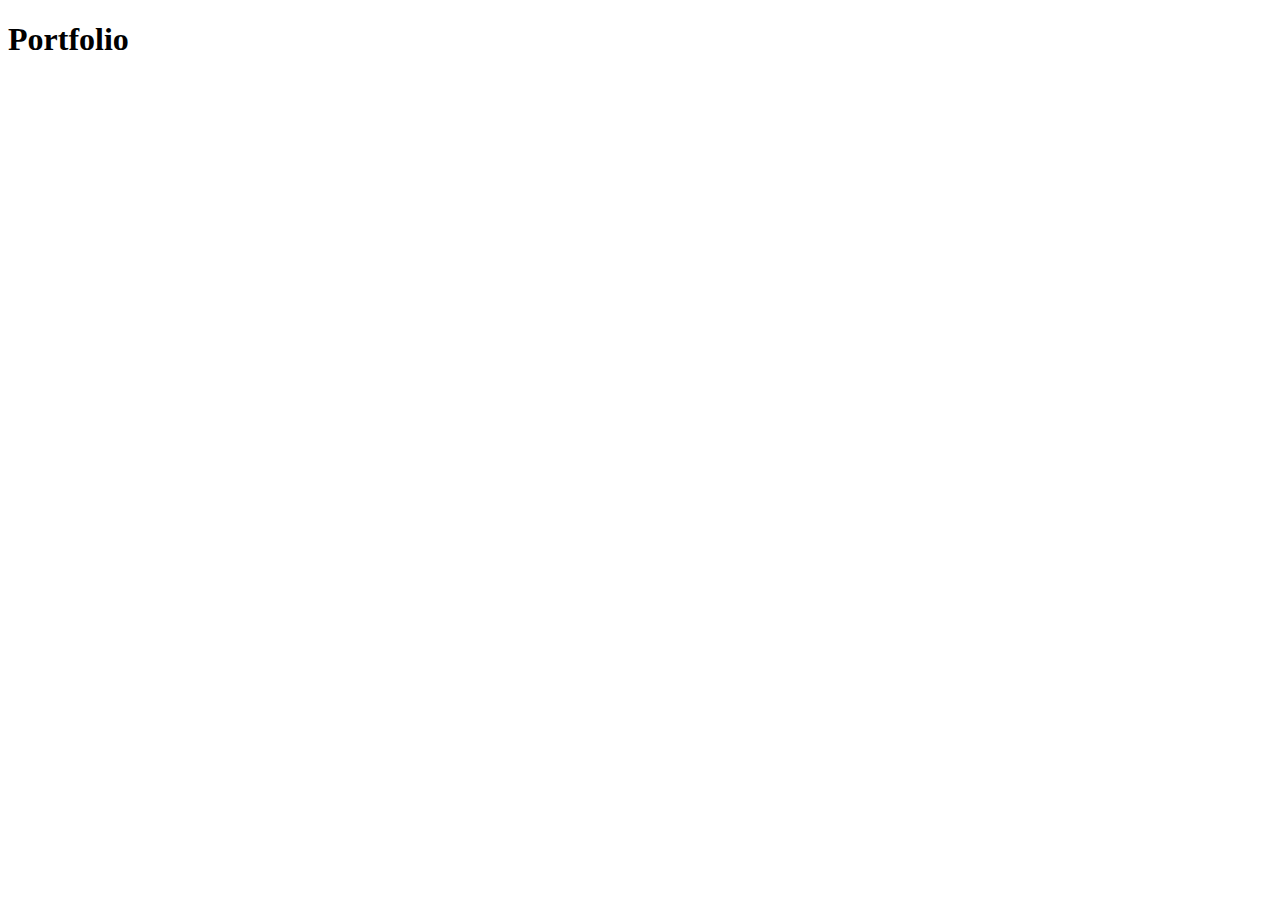
==== portfolio.html @ c39f55a8 "Create templates for css and Portf-page" ====
<!DOCTYPE html>
<html lang="en">
  <head>
    <meta charset="UTF-8" />
    <meta http-equiv="X-UA-Compatible" content="IE=edge" />
    <meta name="viewport" content="width=device-width, initial-scale=1.0" />
    <title>Portfolio page</title>
    <link rel="stylesheet" href="./css/common.css" />
    <link rel="stylesheet" href="./css/styles.css" />
  </head>
  <body>
    <h1>Portfolio</h1>
  </body>
</html>
---- css/styles.css ----
:root {
    --primary-text-color: (white);
    --title-text-color: ();
    --accent-color: ();
}

/*  Site nav */
.site-nav .link {
    color: var(--accent-color)
}

.site-nav .link:hover,
.site-nav .link:focus{
    color: var(--title-text-color);
}

/* Hero */
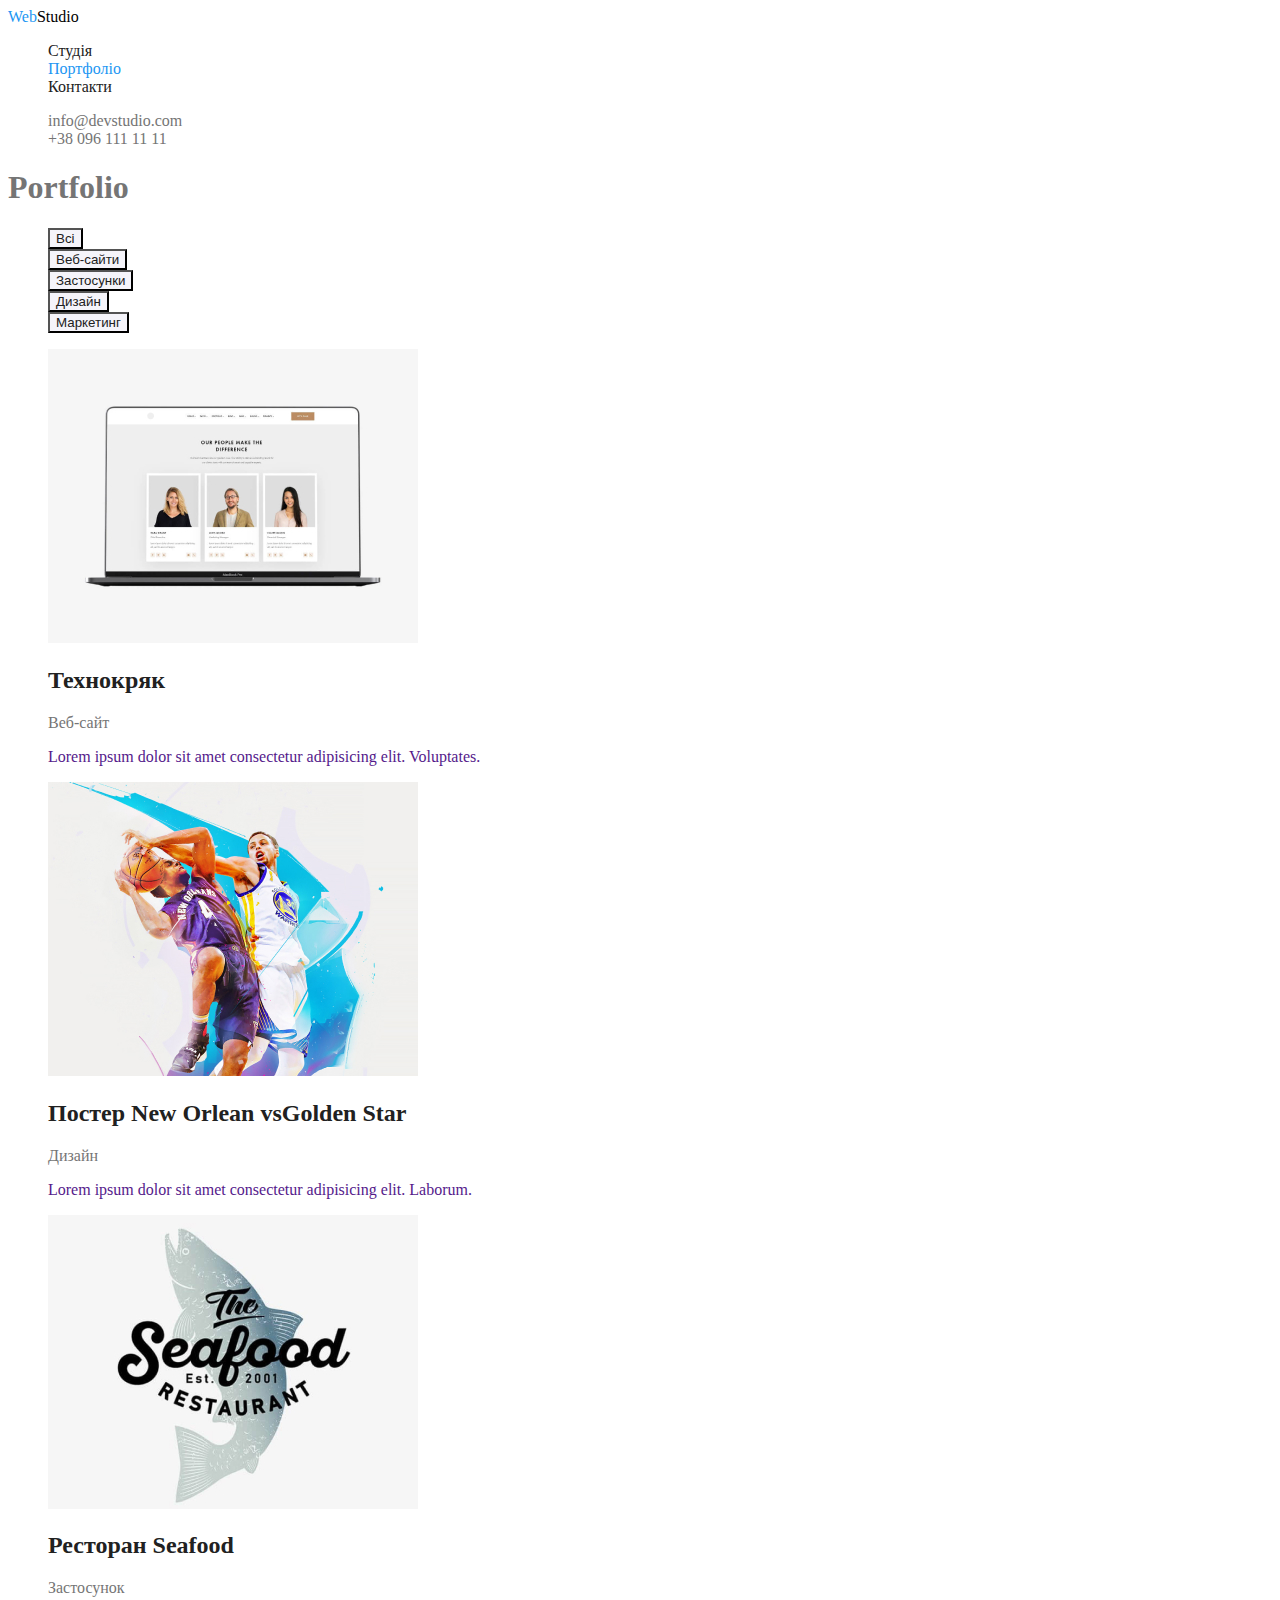
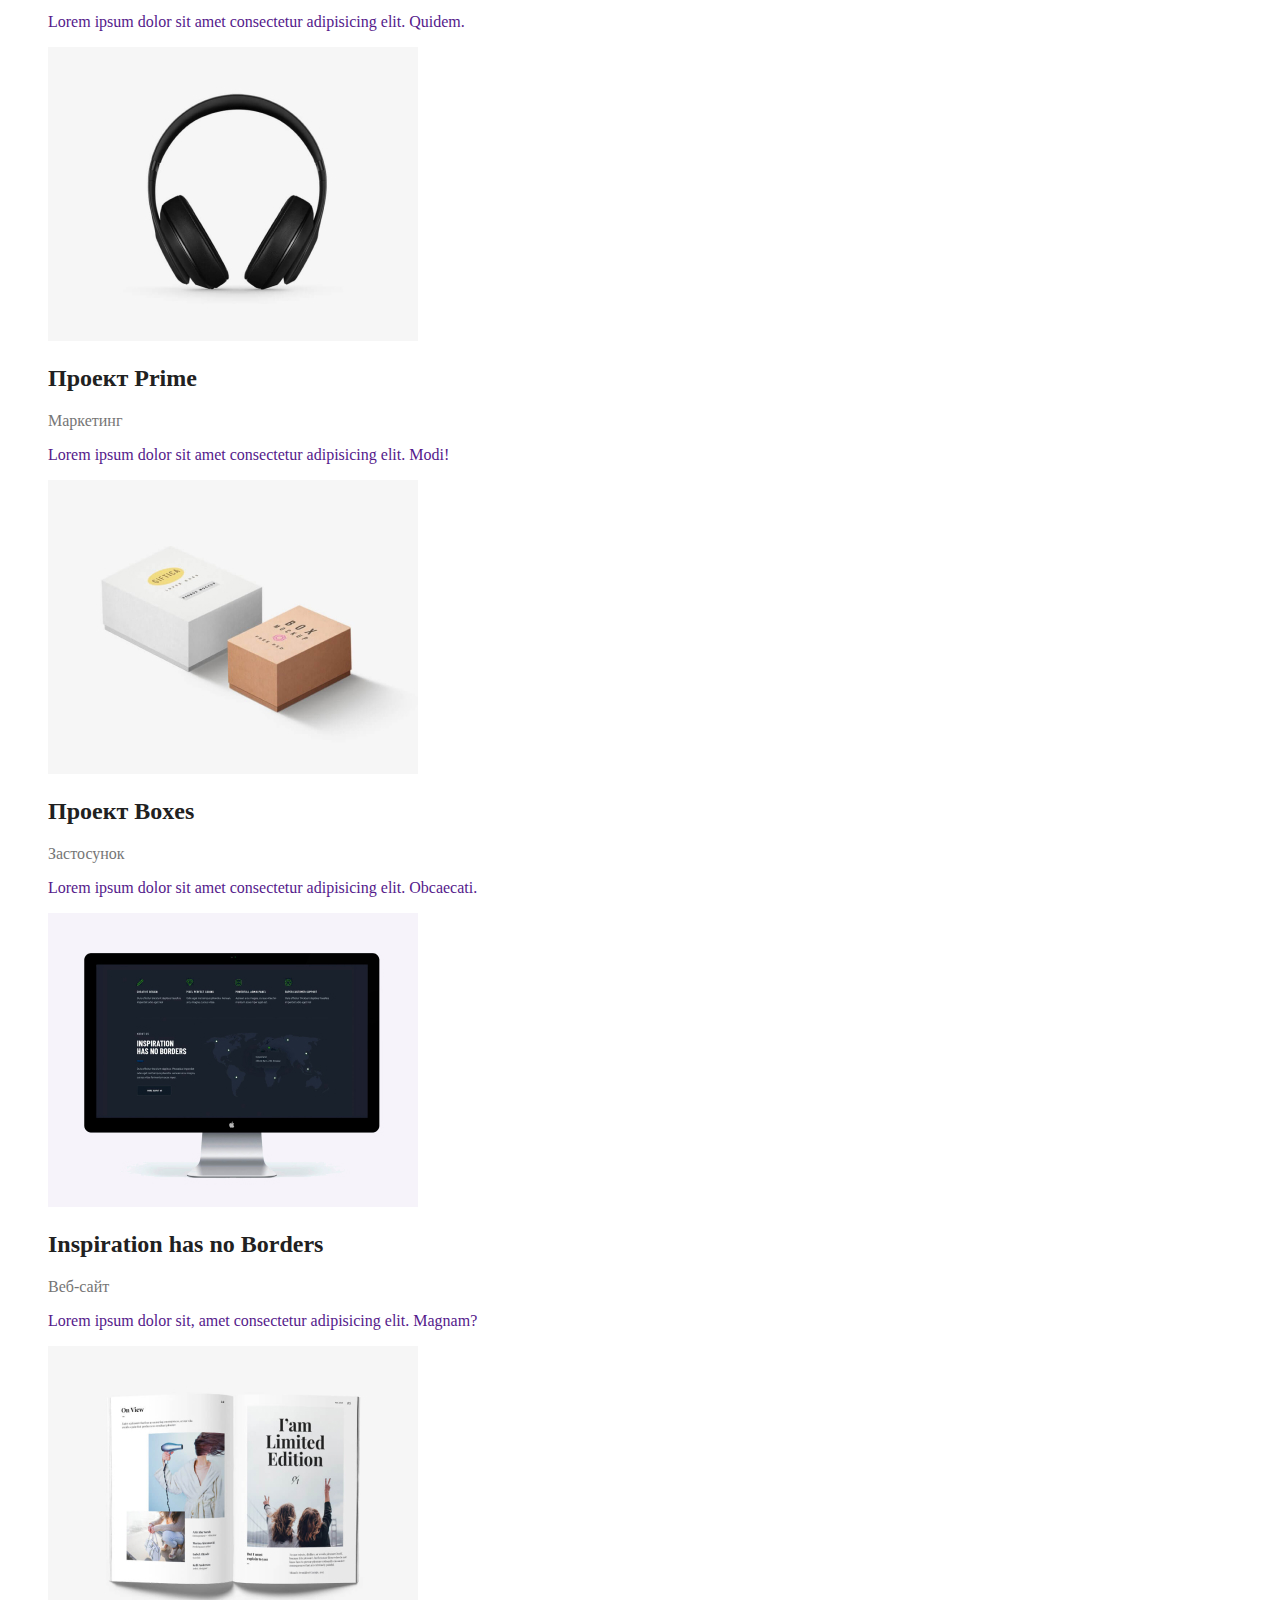
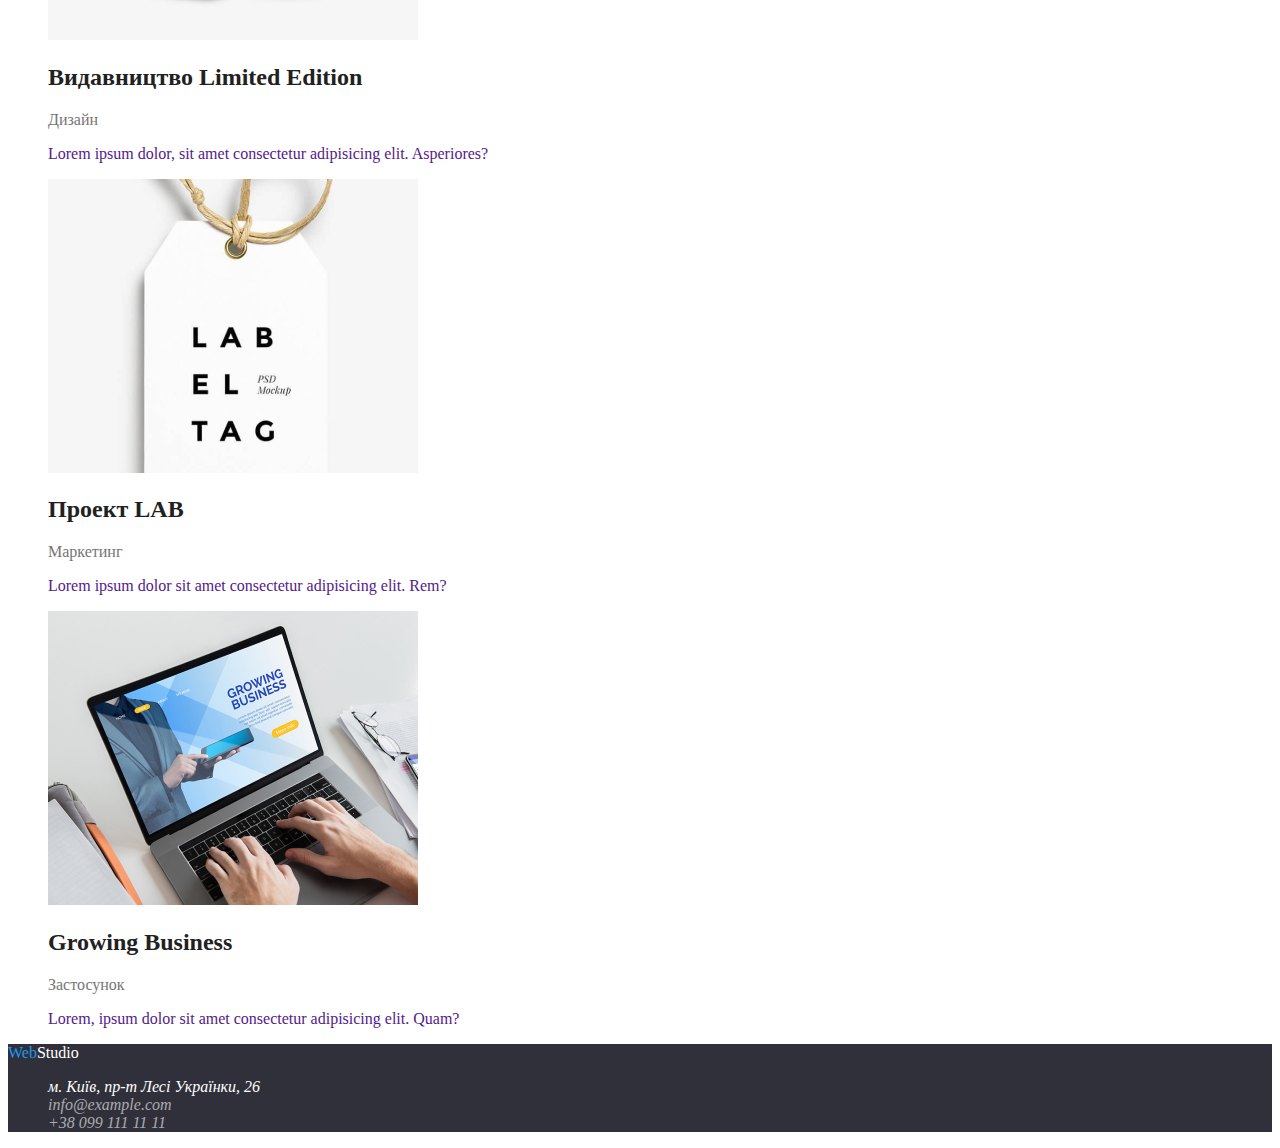
==== commit d6f86601: "Add color design" ====
--- a/portfolio.html
+++ b/portfolio.html
@@ -9,6 +9,146 @@
     <link rel="stylesheet" href="./css/styles.css" />
   </head>
   <body>
-    <h1>Portfolio</h1>
+    <!--Шапка сайту-->
+    <header>
+      <nav>
+        <a href="./index.html"
+          ><span class="logo-blue">Web</span><span class="logo-black">Studio</span></a
+        >
+        <ul class="site-nav list">
+          <li><a href="./index.html" class="link">Студія</a></li>
+          <li><a href="./portfolio.html" class="link current">Портфоліо</a></li>
+          <li><a href="" class="link">Контакти</a></li>
+        </ul>
+      </nav>
+
+      <ul class="list head-contacts">
+        <li><a href="mailto:info@devstudio.com">info@devstudio.com</a></li>
+        <li><a href="tel:+380961111111">+38 096 111 11 11</a></li>
+      </ul>
+    </header>
+
+    <main class="portfolio">
+      <!-- Навігація -->
+      <section>
+        <h1>Portfolio</h1>
+        <nav>
+          <ul class="filters list">
+            <li><button type="button" class="button secondary">Всі</button></li>
+            <li><button type="button" class="button secondary">Веб-сайти</button></li>
+            <li><button type="button" class="button secondary">Застосунки</button></li>
+            <li><button type="button" class="button secondary">Дизайн</button></li>
+            <li><button type="button" class="button secondary">Маркетинг</button></li>
+          </ul>
+        </nav>
+
+        <ul class="list">
+          <li>
+            <a href="">
+              <img src="./images/Portfolio/technokryak.jpg" alt="Ноутбук з відкритим сайтом" />
+              <h2 class="section-title">Технокряк</h2>
+              <p class="filter-category">Веб-сайт</p>
+              <p>Lorem ipsum dolor sit amet consectetur adipisicing elit. Voluptates.</p>
+            </a>
+          </li>
+
+          <li>
+            <a href="">
+              <img
+                src="./images/Portfolio/new-orlean.jpg"
+                alt="Два баскетболісти борються за м'яч"
+              />
+              <h2 class="section-title">Постер New Orlean vsGolden Star</h2>
+              <p class="filter-category">Дизайн</p>
+              <p>Lorem ipsum dolor sit amet consectetur adipisicing elit. Laborum.</p>
+            </a>
+          </li>
+
+          <li>
+            <a href="">
+              <img
+                src="./images/Portfolio/seafood.jpg"
+                alt="Logo: The Seafood restaurant, est. 2001"
+              />
+              <h2 class="section-title">Ресторан Seafood</h2>
+              <p class="filter-category">Застосунок</p>
+              <p>Lorem ipsum dolor sit amet consectetur adipisicing elit. Quidem.</p>
+            </a>
+          </li>
+
+          <li>
+            <a href="">
+              <img src="./images/Portfolio/prime.jpg" alt="Навушники повнорозмірні" />
+              <h2 class="section-title">Проект Prime</h2>
+              <p class="filter-category">Маркетинг</p>
+              <p>Lorem ipsum dolor sit amet consectetur adipisicing elit. Modi!</p>
+            </a>
+          </li>
+
+          <li>
+            <a href="">
+              <img src="./images/Portfolio/boxes.jpg" alt="Дві коробки: біла та коричнева" />
+              <h2 class="section-title">Проект Boxes</h2>
+              <p class="filter-category">Застосунок</p>
+              <p>Lorem ipsum dolor sit amet consectetur adipisicing elit. Obcaecati.</p>
+            </a>
+          </li>
+
+          <li>
+            <a href="">
+              <img src="./images/Portfolio/inspiration.jpg" alt="Великий монітор-компю'ютер" />
+              <h2 class="section-title">Inspiration has no Borders</h2>
+              <p class="filter-category">Веб-сайт</p>
+              <p>Lorem ipsum dolor sit, amet consectetur adipisicing elit. Magnam?</p>
+            </a>
+          </li>
+
+          <li>
+            <a href="">
+              <img src="./images/Portfolio/limited-adition.jpg" alt="Розгорнутий журнал" />
+              <h2 class="section-title">Видавництво Limited Edition</h2>
+              <p class="filter-category">Дизайн</p>
+              <p>Lorem ipsum dolor, sit amet consectetur adipisicing elit. Asperiores?</p>
+            </a>
+          </li>
+
+          <li>
+            <a href="">
+              <img src="./images/Portfolio/lab.jpg" alt="Бірка: LAB EL TAG" />
+              <h2 class="section-title">Проект LAB</h2>
+              <p class="filter-category">Маркетинг</p>
+              <p>Lorem ipsum dolor sit amet consectetur adipisicing elit. Rem?</p>
+            </a>
+          </li>
+
+          <li>
+            <a href="">
+              <img src="./images/Portfolio/growing-bus.jpg" alt="Руки набирають текст на лептопі" />
+              <h2 class="section-title">Growing Business</h2>
+              <p class="filter-category">Застосунок</p>
+              <p>Lorem, ipsum dolor sit amet consectetur adipisicing elit. Quam?</p>
+            </a>
+          </li>
+        </ul>
+      </section>
+    </main>
+
+    <!--Footer-->
+    <footer class="footer">
+      <a href="./index.html"
+        ><span class="logo-blue">Web</span><span class="logo-white">Studio</span></a
+      >
+      <address>
+        <ul class="list">
+          <li>
+            <a href="https://goo.gl/maps/LaYwSsmEuTicvmq38" target="_blank" class="adress"
+              >м. Київ, пр-т Лесі Українки, 26</a
+            >
+          </li>
+          <li><a href="mailto:info@example.com" class="ftr-contacts">info@example.com</a></li>
+          <li><a href="tel:+380991111111" class="ftr-contacts">+38 099 111 11 11</a></li>
+        </ul>
+      </address>
+    </footer>
   </body>
 </html>
--- a/css/common.css
+++ b/css/common.css
@@ -0,0 +1,78 @@
+:root {
+  --primary-bgc: #ffffff;
+  --primary-text-color: #757575;
+  --title-text-color: #212121;
+  --accent-color: #2196f3;
+  --contrast-color: #fff;
+}
+
+body {
+  background-color: var(--primary-bgc);
+  color: var(--primary-text-color);
+}
+
+header {
+  background-color: #fff;
+}
+
+a {
+  text-decoration: none;
+}
+
+.list {
+  list-style: none;
+}
+
+.logo-blue {
+  color: var(--accent-color);
+}
+
+.logo-blue:hover {
+  color: #000000;
+}
+
+.logo-black {
+  color: #000000;
+}
+
+.logo-black:hover {
+  color: var(--accent-color);
+}
+/*  Site nav */
+
+.site-nav .link {
+  color: var(--title-text-color);
+}
+
+.site-nav .link:hover,
+.site-nav .link:focus {
+  color: var(--accent-color);
+}
+
+.site-nav .link.current {
+  color: var(--accent-color);
+}
+
+.head-contacts a {
+  color: var(--primary-text-color);
+}
+
+.head-contacts a:hover,
+.head-contacts a:focus {
+  color: var(--accent-color);
+}
+
+/* Footer */
+.footer {
+  background-color: #2f303a;
+}
+
+.logo-white {
+  color: var(--contrast-color);
+}
+.adress {
+  color: var(--contrast-color);
+}
+.ftr-contacts {
+  color: rgba(255, 255, 255, 0.6);
+}
--- a/css/styles.css
+++ b/css/styles.css
@@ -1,18 +1,66 @@
-:root {
-    --primary-text-color: (white);
-    --title-text-color: ();
-    --accent-color: ();
-}
+/* 
+ФОНИ:
+- Header & advantages, areas, portfolio, portf-cards - #FFFFFF
+- Hero & Footer: 
 
-/*  Site nav */
-.site-nav .link {
-    color: var(--accent-color)
-}
+- Sections:  - #E5E5E5 
+- Sections team - #F5F4FA
 
-.site-nav .link:hover,
-.site-nav .link:focus{
-    color: var(--title-text-color);
+- btn in portfolio - #F5F4FA
+- btn active -  #2196f3;
+
+ТЕКСТИ:
+- Акцентний (зміна при наведені) + btn active - #2196f3;
+- Лого(Studio) - #000000;
+- Осн кол навігації & h2, h3: #212121
+- Конаткти шапки & h4, посада: #757575
+- Текст героя та кнопки: #FFFFFF
+- Контактів футера -  rgba(255, 255, 255, 0.6) */
+
+.section-title {
+  color: var(--title-text-color);
 }
 
 /* Hero */
+.hero {
+  background-color: #2f303a;
+}
+.hero-title {
+  color: #ffffff;
+}
 
+/* Features */
+.features .title {
+  color: var(--title-text-color);
+}
+
+/* Team */
+.team {
+  background-color: #f5f4fa;
+}
+.team .name {
+  color: var(--title-text-color);
+}
+
+/* Button */
+.button {
+  color: var(--contrast-color);
+  background-color: var(--accent-color);
+}
+
+.button.secondary {
+  color: #212121;
+  background-color: #f5f4fa;
+}
+
+.button.secondary:focus,
+.button.secondary:hover {
+  color: var(--contrast-color);
+  background-color: var(--accent-color);
+}
+
+/* СТИЛІ для Portfolio */
+
+.filter-category {
+  color: var(--primary-text-color);
+}
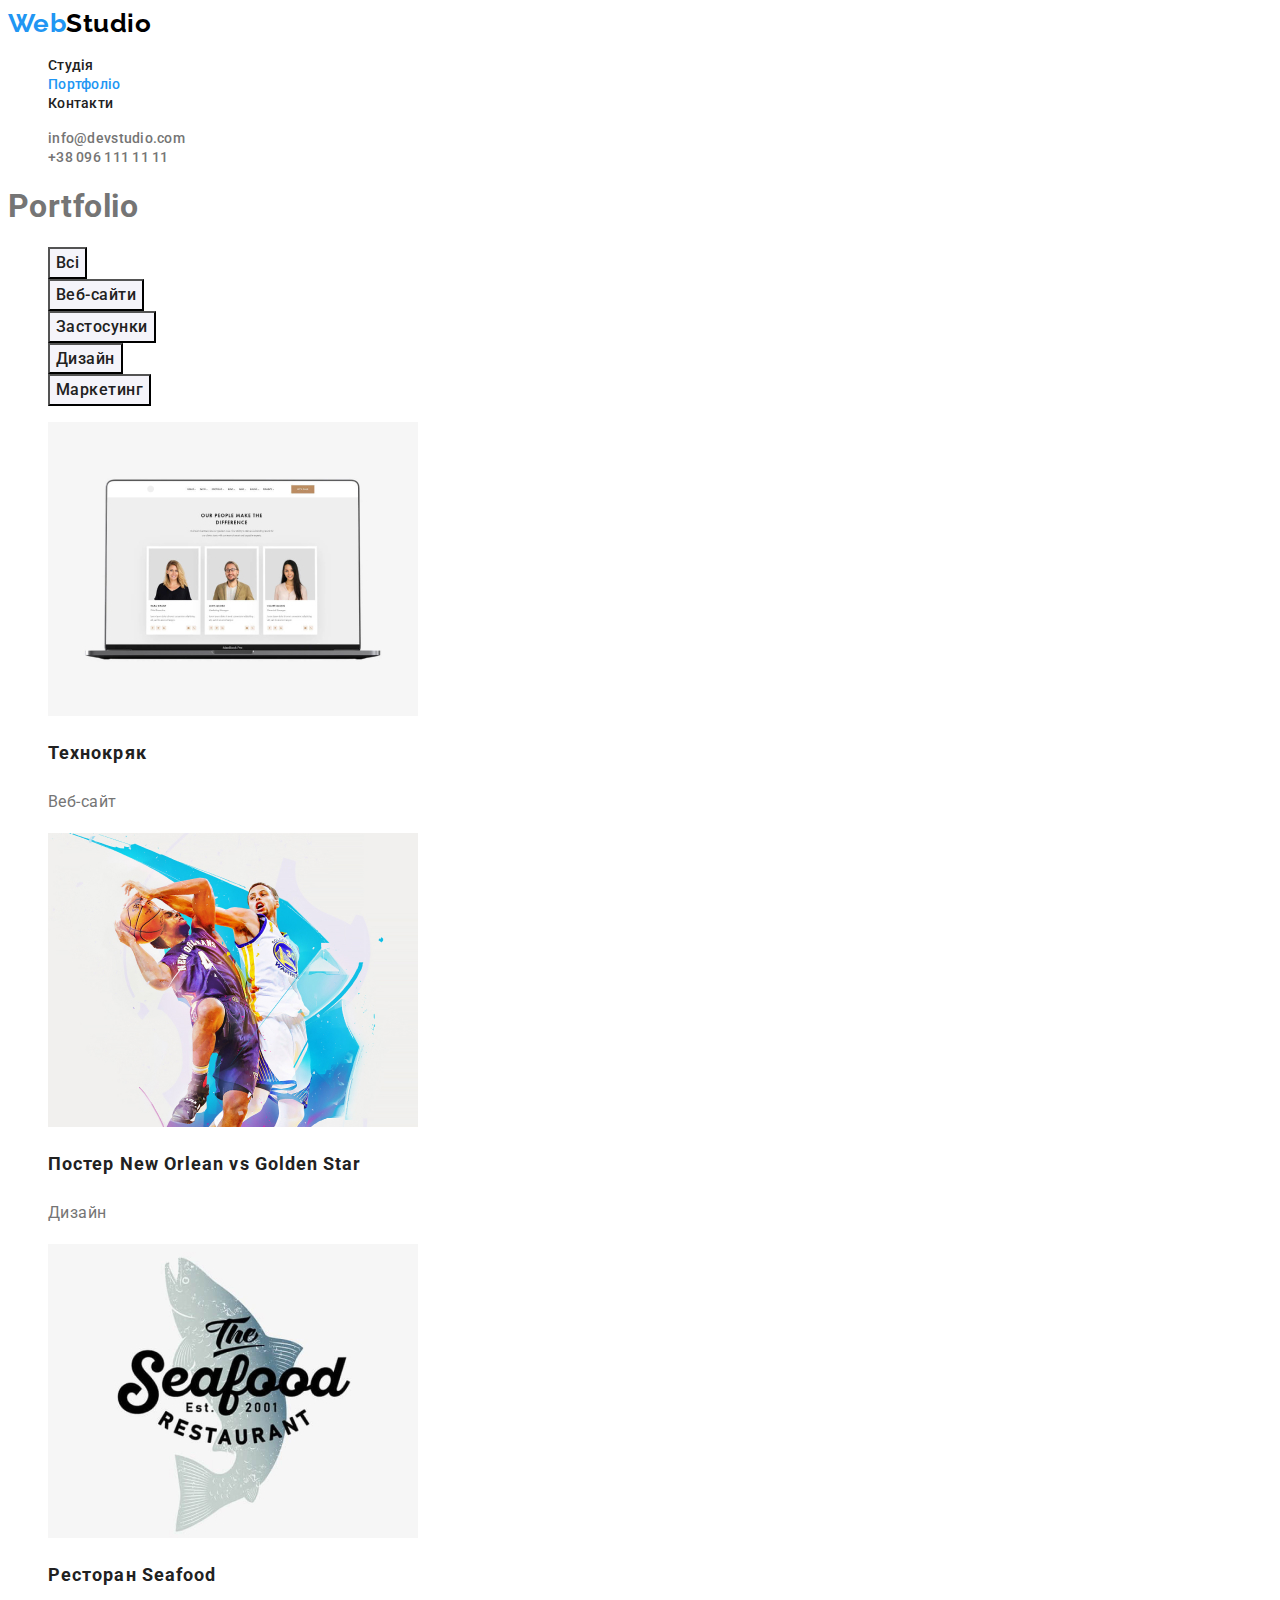
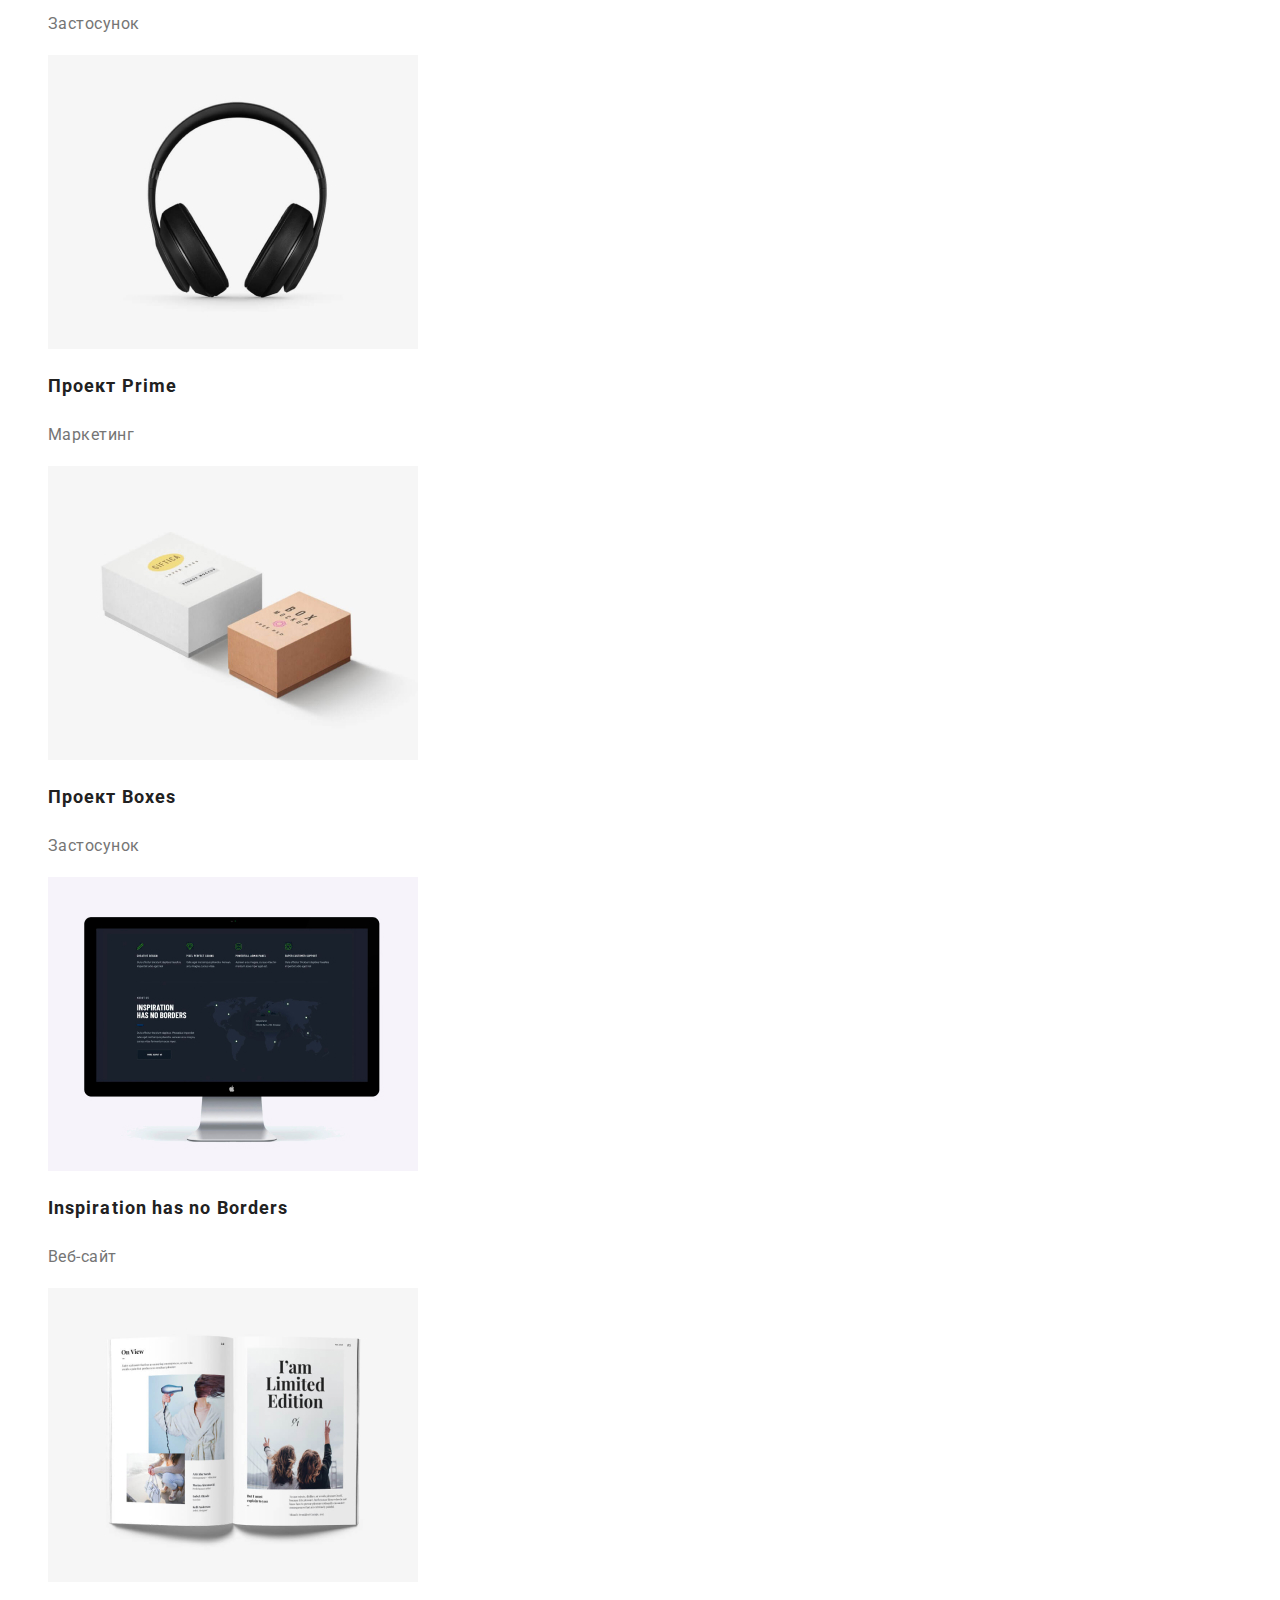
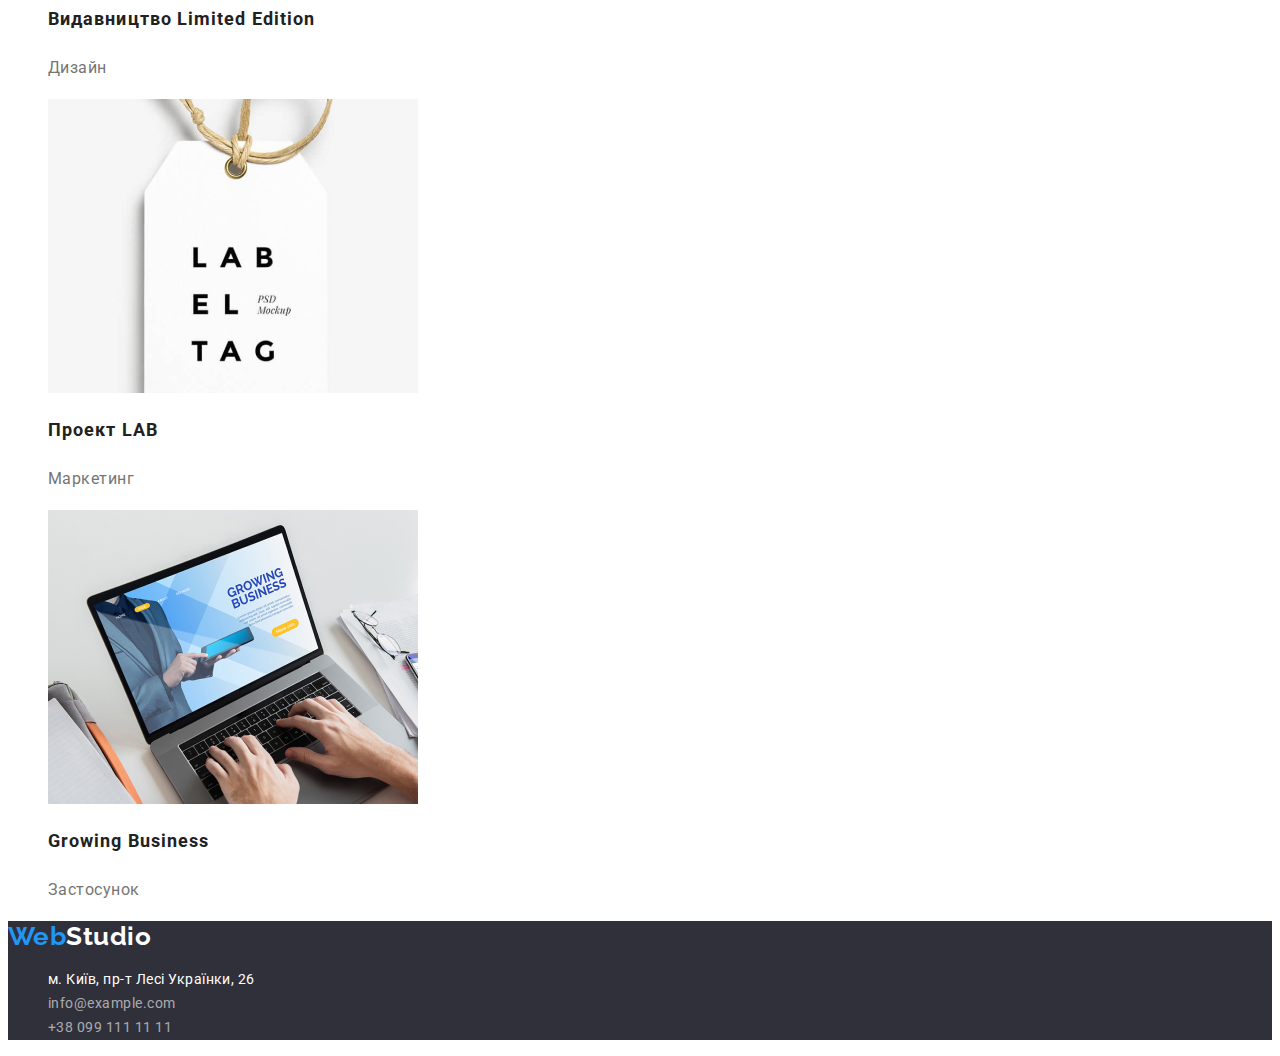
==== commit eec928e0: "Add font attributes" ====
--- a/portfolio.html
+++ b/portfolio.html
@@ -5,6 +5,12 @@
     <meta http-equiv="X-UA-Compatible" content="IE=edge" />
     <meta name="viewport" content="width=device-width, initial-scale=1.0" />
     <title>Portfolio page</title>
+    <link rel="preconnect" href="https://fonts.googleapis.com" />
+    <link rel="preconnect" href="https://fonts.gstatic.com" crossorigin />
+    <link
+      href="https://fonts.googleapis.com/css2?family=Raleway:wght@700&family=Roboto:wght@400;500;700;900&display=swap"
+      rel="stylesheet"
+    />
     <link rel="stylesheet" href="./css/common.css" />
     <link rel="stylesheet" href="./css/styles.css" />
   </head>
@@ -32,23 +38,24 @@
       <!-- Навігація -->
       <section>
         <h1>Portfolio</h1>
-        <nav>
-          <ul class="filters list">
-            <li><button type="button" class="button secondary">Всі</button></li>
-            <li><button type="button" class="button secondary">Веб-сайти</button></li>
-            <li><button type="button" class="button secondary">Застосунки</button></li>
-            <li><button type="button" class="button secondary">Дизайн</button></li>
-            <li><button type="button" class="button secondary">Маркетинг</button></li>
-          </ul>
-        </nav>
+        <ul class="filters list">
+          <li><button type="button" class="button secondary">Всі</button></li>
+          <li><button type="button" class="button secondary">Веб-сайти</button></li>
+          <li><button type="button" class="button secondary">Застосунки</button></li>
+          <li><button type="button" class="button secondary">Дизайн</button></li>
+          <li><button type="button" class="button secondary">Маркетинг</button></li>
+        </ul>
 
         <ul class="list">
           <li>
             <a href="">
-              <img src="./images/Portfolio/technokryak.jpg" alt="Ноутбук з відкритим сайтом" />
-              <h2 class="section-title">Технокряк</h2>
+              <img
+                src="./images/Portfolio/technokryak.jpg"
+                alt="Ноутбук з відкритим сайтом"
+                width="370px"
+              />
+              <h2 class="project-name">Технокряк</h2>
               <p class="filter-category">Веб-сайт</p>
-              <p>Lorem ipsum dolor sit amet consectetur adipisicing elit. Voluptates.</p>
             </a>
           </li>
 
@@ -57,10 +64,10 @@
               <img
                 src="./images/Portfolio/new-orlean.jpg"
                 alt="Два баскетболісти борються за м'яч"
+                width="370px"
               />
-              <h2 class="section-title">Постер New Orlean vsGolden Star</h2>
+              <h2 class="project-name">Постер New Orlean vs Golden Star</h2>
               <p class="filter-category">Дизайн</p>
-              <p>Lorem ipsum dolor sit amet consectetur adipisicing elit. Laborum.</p>
             </a>
           </li>
 
@@ -69,64 +76,74 @@
               <img
                 src="./images/Portfolio/seafood.jpg"
                 alt="Logo: The Seafood restaurant, est. 2001"
+                width="370px"
               />
-              <h2 class="section-title">Ресторан Seafood</h2>
+              <h2 class="project-name">Ресторан Seafood</h2>
               <p class="filter-category">Застосунок</p>
-              <p>Lorem ipsum dolor sit amet consectetur adipisicing elit. Quidem.</p>
             </a>
           </li>
 
           <li>
             <a href="">
-              <img src="./images/Portfolio/prime.jpg" alt="Навушники повнорозмірні" />
-              <h2 class="section-title">Проект Prime</h2>
+              <img src="./images/Portfolio/prime.jpg" alt="Навушники повнорозмірні" width="370px" />
+              <h2 class="project-name">Проект Prime</h2>
               <p class="filter-category">Маркетинг</p>
-              <p>Lorem ipsum dolor sit amet consectetur adipisicing elit. Modi!</p>
             </a>
           </li>
 
           <li>
             <a href="">
-              <img src="./images/Portfolio/boxes.jpg" alt="Дві коробки: біла та коричнева" />
-              <h2 class="section-title">Проект Boxes</h2>
+              <img
+                src="./images/Portfolio/boxes.jpg"
+                alt="Дві коробки: біла та коричнева"
+                width="370px"
+              />
+              <h2 class="project-name">Проект Boxes</h2>
               <p class="filter-category">Застосунок</p>
-              <p>Lorem ipsum dolor sit amet consectetur adipisicing elit. Obcaecati.</p>
             </a>
           </li>
 
           <li>
             <a href="">
-              <img src="./images/Portfolio/inspiration.jpg" alt="Великий монітор-компю'ютер" />
-              <h2 class="section-title">Inspiration has no Borders</h2>
+              <img
+                src="./images/Portfolio/inspiration.jpg"
+                alt="Великий монітор-компю'ютер"
+                width="370px"
+              />
+              <h2 class="project-name">Inspiration has no Borders</h2>
               <p class="filter-category">Веб-сайт</p>
-              <p>Lorem ipsum dolor sit, amet consectetur adipisicing elit. Magnam?</p>
             </a>
           </li>
 
           <li>
             <a href="">
-              <img src="./images/Portfolio/limited-adition.jpg" alt="Розгорнутий журнал" />
-              <h2 class="section-title">Видавництво Limited Edition</h2>
+              <img
+                src="./images/Portfolio/limited-adition.jpg"
+                alt="Розгорнутий журнал"
+                width="370px"
+              />
+              <h2 class="project-name">Видавництво Limited Edition</h2>
               <p class="filter-category">Дизайн</p>
-              <p>Lorem ipsum dolor, sit amet consectetur adipisicing elit. Asperiores?</p>
             </a>
           </li>
 
           <li>
             <a href="">
-              <img src="./images/Portfolio/lab.jpg" alt="Бірка: LAB EL TAG" />
-              <h2 class="section-title">Проект LAB</h2>
+              <img src="./images/Portfolio/lab.jpg" alt="Бірка: LAB EL TAG" width="370px" />
+              <h2 class="project-name">Проект LAB</h2>
               <p class="filter-category">Маркетинг</p>
-              <p>Lorem ipsum dolor sit amet consectetur adipisicing elit. Rem?</p>
             </a>
           </li>
 
           <li>
             <a href="">
-              <img src="./images/Portfolio/growing-bus.jpg" alt="Руки набирають текст на лептопі" />
-              <h2 class="section-title">Growing Business</h2>
+              <img
+                src="./images/Portfolio/growing-bus.jpg"
+                alt="Руки набирають текст на лептопі"
+                width="370px"
+              />
+              <h2 class="project-name">Growing Business</h2>
               <p class="filter-category">Застосунок</p>
-              <p>Lorem, ipsum dolor sit amet consectetur adipisicing elit. Quam?</p>
             </a>
           </li>
         </ul>
--- a/css/styles.css
+++ b/css/styles.css
@@ -17,40 +17,182 @@
 - Текст героя та кнопки: #FFFFFF
 - Контактів футера -  rgba(255, 255, 255, 0.6) */
 
+:root {
+  --primary-bgc: #ffffff;
+  --primary-text-color: #757575;
+  --title-text-color: #212121;
+  --accent-color: #2196f3;
+  --contrast-color: #fff;
+}
+
+body {
+  background-color: var(--primary-bgc);
+  color: var(--primary-text-color);
+
+  font-family: Roboto, sans-serif;
+  letter-spacing: 0.03em;
+}
+
+header {
+  background-color: #fff;
+}
+
+a {
+  text-decoration: none;
+}
+
+button {
+  font-family: inherit;
+}
+
+.list {
+  list-style: none;
+}
+
+/* Logo */
+
+.logo-blue {
+  color: var(--accent-color);
+
+  font-family: Raleway, sans-serif;
+  font-weight: 700;
+  font-size: 26px;
+  line-height: 1.19;
+}
+
+.logo-blue:hover {
+  color: #000000;
+}
+
+.logo-black {
+  color: #000000;
+
+  font-family: Raleway, sans-serif;
+  font-weight: 700;
+  font-size: 26px;
+  line-height: 1.19;
+}
+
+.logo-black:hover {
+  color: var(--accent-color);
+}
+
 .section-title {
   color: var(--title-text-color);
+
+  font-weight: 700;
+  font-size: 36px;
+  line-height: 1.17;
+  text-align: center;
+}
+
+/*  Site nav */
+
+.site-nav .link {
+  color: var(--title-text-color);
+
+  font-weight: 500;
+  font-size: 14px;
+  line-height: 1.14;
+  letter-spacing: 0.02em;
+}
+
+.site-nav .link:hover,
+.site-nav .link:focus {
+  color: var(--accent-color);
+}
+
+.site-nav .link.current {
+  color: var(--accent-color);
+}
+
+.head-contacts a {
+  color: var(--primary-text-color);
+
+  font-weight: 500;
+  font-size: 14px;
+  line-height: 1.14;
+  letter-spacing: 0.02em;
+}
+
+.head-contacts a:hover,
+.head-contacts a:focus {
+  color: var(--accent-color);
 }
 
 /* Hero */
 .hero {
   background-color: #2f303a;
 }
+
 .hero-title {
   color: #ffffff;
+
+  font-style: 400;
+  font-weight: 900;
+  font-size: 44px;
+  line-height: 1.36;
+  text-align: center;
+  letter-spacing: 0.06em;
+  text-transform: uppercase;
 }
 
 /* Features */
 .features .title {
   color: var(--title-text-color);
+
+  font-size: 14px;
+  line-height: 1.14;
+  text-transform: uppercase;
+}
+
+.features p {
+  font-size: 14px;
+  line-height: 1.71;
 }
 
 /* Team */
 .team {
   background-color: #f5f4fa;
 }
+
 .team .name {
   color: var(--title-text-color);
+
+  font-weight: 500;
+  font-size: 16px;
+  line-height: 1.19;
+  text-align: center;
+}
+
+.team .profession {
+  font-size: 16px;
+  line-height: 1.19;
+  text-align: center;
 }
 
 /* Button */
 .button {
   color: var(--contrast-color);
   background-color: var(--accent-color);
+  cursor: pointer;
+
+  font-weight: 700;
+  font-size: 16px;
+  line-height: 1.88;
+  display: flex;
+  align-items: center;
+  text-align: center;
+  letter-spacing: 0.06em;
 }
 
 .button.secondary {
   color: #212121;
   background-color: #f5f4fa;
+
+  font-weight: 500;
+  line-height: 1.62;
+  letter-spacing: 0.03em;
 }
 
 .button.secondary:focus,
@@ -63,4 +205,50 @@
 
 .filter-category {
   color: var(--primary-text-color);
-}
+
+  font-size: 16px;
+  line-height: 1.88;
+}
+
+.project-name {
+  color: var(--title-text-color);
+
+  font-size: 18px;
+  line-height: 2;
+  letter-spacing: 0.06em;
+}
+
+/* Footer */
+.footer {
+  background-color: #2f303a;
+}
+
+.logo-white {
+  color: var(--contrast-color);
+
+  font-family: Raleway, sans-serif;
+  font-weight: 700;
+  font-size: 26px;
+  line-height: 1.19;
+}
+
+.adress {
+  color: var(--contrast-color);
+
+  font-style: normal;
+  font-size: 14px;
+  line-height: 1.71;
+}
+
+.ftr-contacts {
+  color: rgba(255, 255, 255, 0.6);
+
+  font-style: normal;
+  font-size: 14px;
+  line-height: 1.71;
+}
+
+.ftr-contacts:hover,
+.ftr-contacts:focus {
+  color: var(--accent-color);
+}
